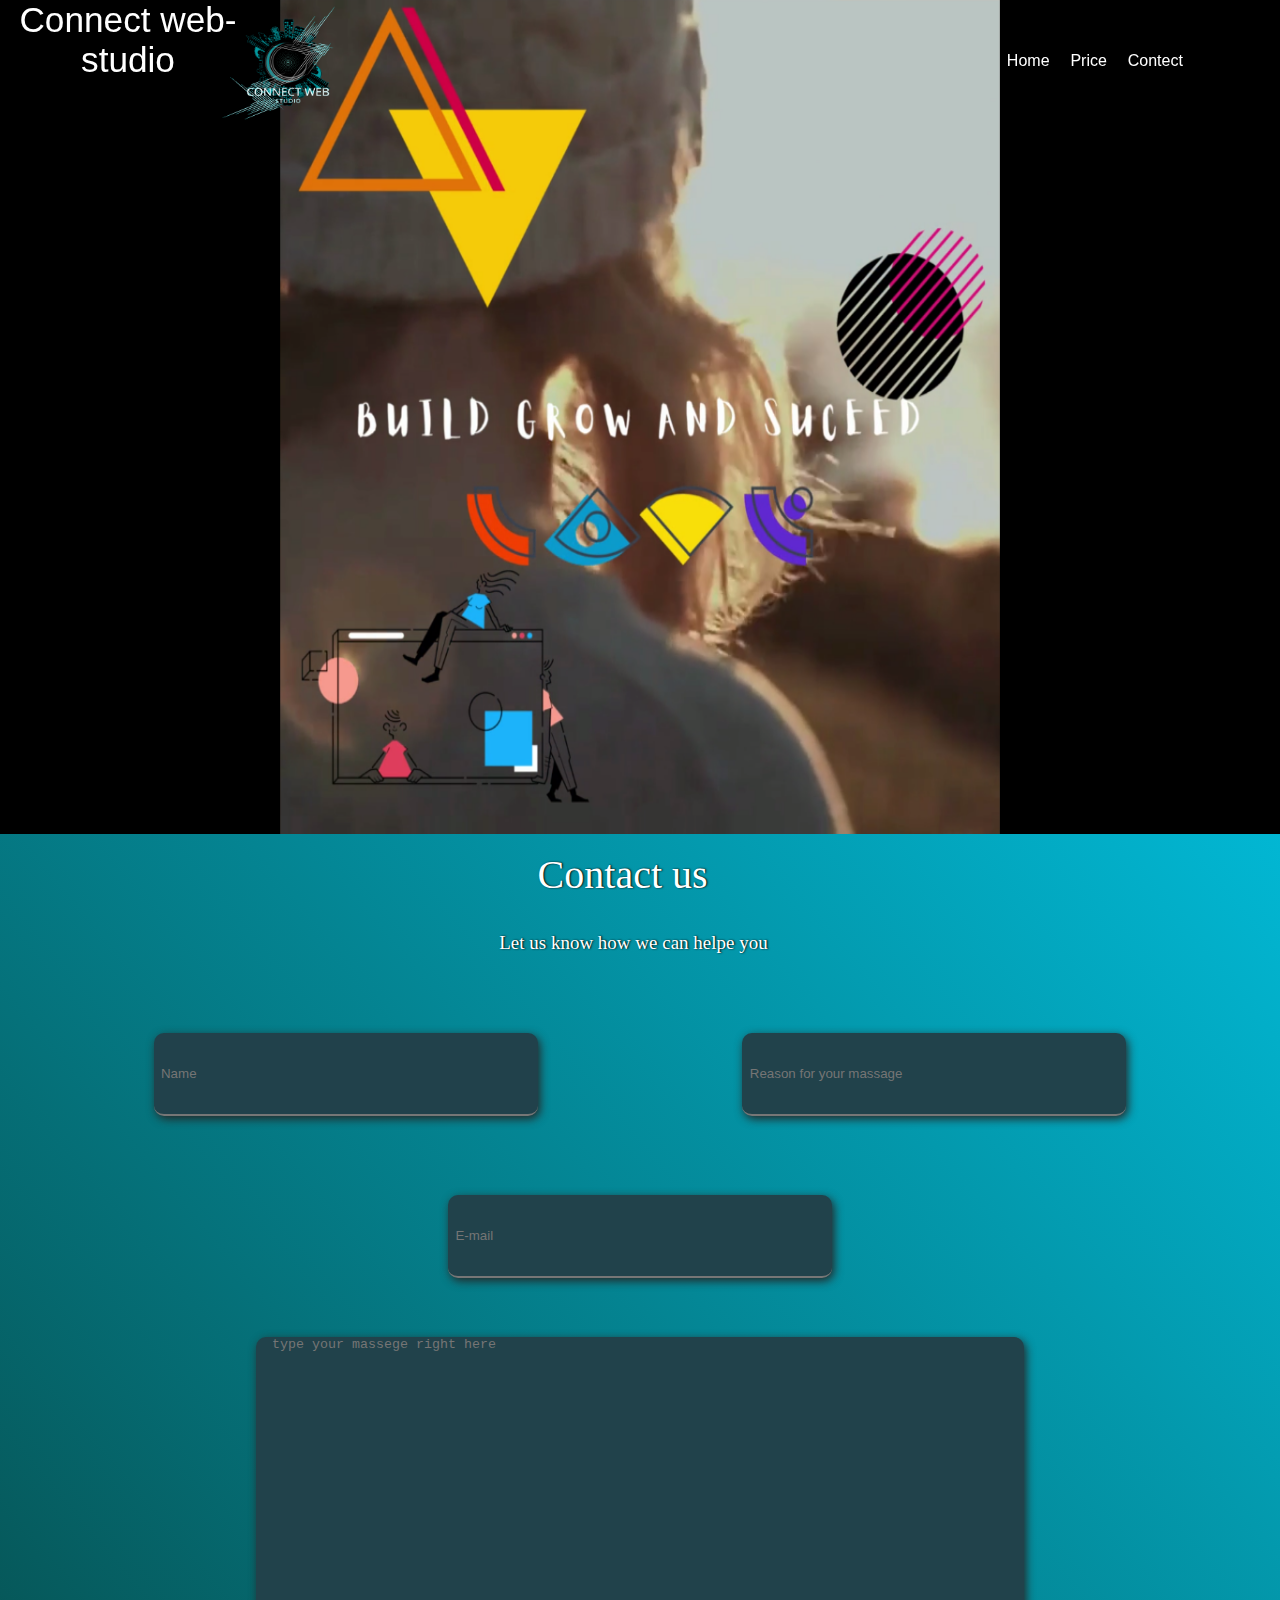
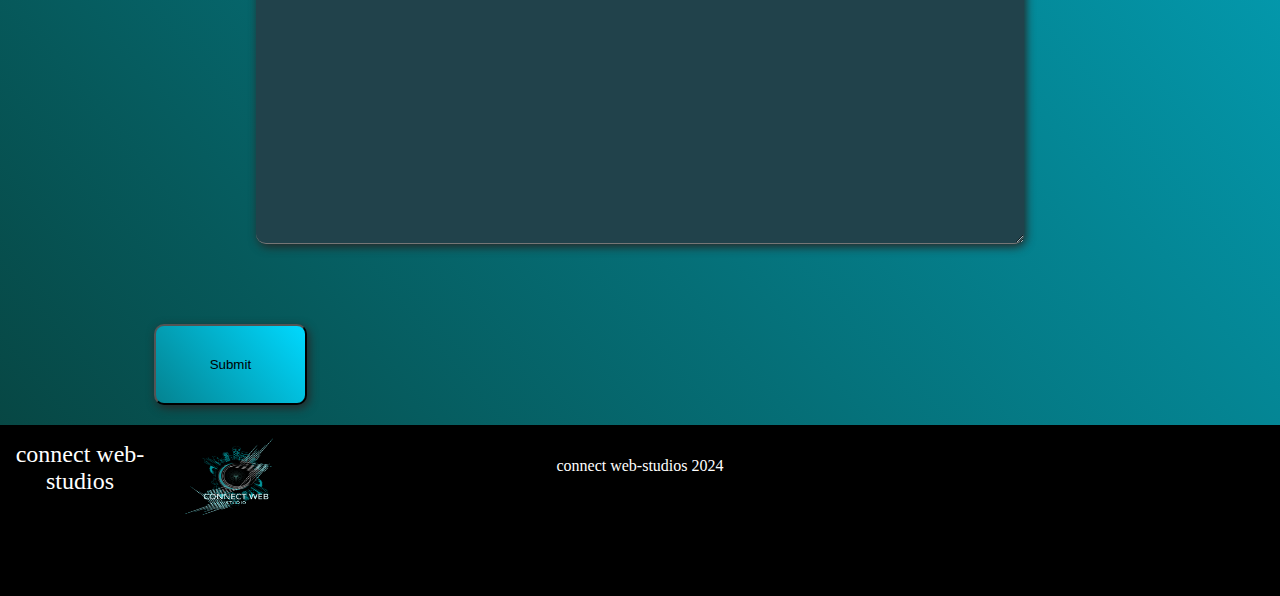
==== cntect.html @ 30933bda "first commit" ====
<!DOCTYPE html>
<html lang="en">
<head>
    <meta charset="UTF-8">
    <meta http-equiv="X-UA-Compatible" content="IE=edge">
    <meta name="viewport" content="width=device-width, initial-scale=1.0">
    <title>Document</title>
    <link rel="stylesheet" href="https://cdnjs.cloudflare.com/ajax/libs/font-awesome/6.5.2/css/all.min.css"
     integrity="sha512-SnH5WK+bZxgPHs44uWIX+LLJAJ9/2PkPKZ5QiAj6Ta86w+fsb2TkcmfRyVX3pBnMFcV7oQPJkl9QevSCWr3W6A=="
      crossorigin="anonymous" referrerpolicy="no-referrer" />
    <link href="css/navigation.css" rel="stylesheet" type="text/css"/>
    <link href="css/footer.css" rel="stylesheet" type="text/css">
    <link href="css/contect.css" rel="stylesheet" type="text/css">
    <link href="css/contect_mobile.css" rel="stylesheet" type="text/css">
</head>
<body>
    <div id="navigationbur">
        <div id="logo">Connect web-studio</div>
        <div id="logoimg"><img src="res/Connrct web2.png"></div>
        <i class="fa-solid fa-bars"></i>
        <i class="fa-solid fa-xmark"></i>
        <nav>
            <ul>
                <li><a href="index.html">Home</a></li>
                <li><a href="price.html">Price</a></li>
                <li class="current"><a href="#">Contect</a></li>
            </ul>
        </nav>
    </div>
    <div id="contectcon">
        <div id="promovid">
            <div id="video-con">
                <video poster="./res/vidposter.png" autoplay loop class="video">
                   <source src="./res/custom webste.mp4" type="video/mp4">
                    Your browser does not support the video tag.
                </video>
            </div>
            
        </div>
        <div id="submetform">
            <div id="heading">Contact us</div>
            <p>Let us know how we can helpe you</p>
            <form method="post" action="emailrispons.php" id="form" onsubmit="return inputchac(username,nameErr,reason,reasonErr,email,emailErr,massagebox,commentErr)" autocomplete="on">
                <input type="text"  name="user" placeholder="  Name" id="username"></input>
                <div id="nameErr"></div>
                <input type="text"  name ="reason" placeholder="  Reason for your massage" id="reason"></input>
                <div id="reasonErr"></div>
                <input type="email" name="email" placeholder="  E-mail" id="email"></input>
                <div id="emailErr"></div>
                <textarea placeholder="  type your massege right here" name="massagebox" id="massagebox"></textarea>
                <div id="massageboxErr"></div>
                <input type="submit" name="submit" id="submitBtn" ></input>
            </form>
        </div>
    </div>
    <footer>
        <div id="footerloga">
            <p>connect web-studios</p>
            <img src="res/Connrct web2.png">
        </div>
        <div id="footertag">
            connect web-studios 2024
        </div>
        <div id="social">
            <i class="fa-brands fa-facebook"></i>
        </div>
    </footer>
</body>
    <script src="js/scroll.js" type="text/javascript"></script>
    <script src="js/email_velidation.js" type="text/javascript"></script>
</html>
---- css/navigation.css ----
*
{
    margin: 0%;
    padding: 0%;
}
html,body
{
    width: 100%;
    height: 100%;
    margin: 0px;
    padding: 0px;
    left: 0%;
    right: 0%;
    overflow-x: 0%;
}
#navigationbur
{
    position: fixed;
    width: 100%;
    height: 13%;
    margin: 0%;
    padding: 0%;
    background-color: rgba(15, 15, 15, 0);
    background-image: linear-gradient(50deg,rgba(17, 17, 17, 0),rgba(194, 192, 192, 0));
    color: white;
    box-shadow: 2px 8px 14px rgba(37, 37, 37, 0);
    z-index: 2;
    transition-property: all;
    transition-duration: 0.5s;
    transition-timing-function: ease-in-out;
}
#navigationbur > nav
{
    position: absolute;
    top: 45%;
    right: 0%;
    width: 22%;
    height: 60%;
    /* background-color: yellowgreen; */
}
#navigationbur >  nav > ul
{
    width: 100%;
    height: 100%;  
}
#navigationbur >  nav > ul > li
{
    display: inline;
    list-style-type: none;
    font-family: Arial, Helvetica, sans-serif;
    font-size: 100%;
    padding: 3%;
    text-shadow: 2px 2px 2px black;
    /* background-color: rgb(22, 22, 22); */
    transition: all 0.5s ease-in-out;
}
#navigationbur >  nav > ul > li > a
{
    color: white;
    text-decoration-line: none;
}
#navigationbur >  nav > ul > li :hover
{
   text-decoration: underline;
   text-decoration-color: aqua;
   color: aqua; 
}
#logo
{
    position: absolute;
    height: 100%;
    width: 20%;
    text-align: center;
    font-size: 220%;
    font-family: Arial, Helvetica, sans-serif;
    text-shadow: 2px 2px 2px black;
    /* background-color: orange; */
}
#logoimg > img
{
    position: absolute;
    width: 15%;
    height: 150%;
    border-radius: 50px;
    top: -13px;
    left: 15%;
}
@media (max-width: 854px) 
{
    #navigationbur 
    {
        width: 100%;
        height: 10%;
    } 
    #navigationbur > #logo 
    {
        text-align: center;
        padding-top: 3%;
        height: 85%;
        width: 40%;
        font-size: 130%;
        /*background-color: blue;*/
    }
    #logoimg > img
    {
        width: 40%;
        height: 98%;
        border-radius: 50px;
        top: 5px;
        left: 34%;
    }
    #navigationbur > nav 
    {
        display: flex;
        flex-flow: column;
        flex-wrap: wrap;
        top: 100%;
        left: 50%;
        width: 50%;
        height: 0%;
        background-color: rgba(41, 41, 39, 0.856);
        box-shadow: 0px 4px 10px rgb(7, 7, 7);
    }
    #navigationbur >  nav > ul 
    {
        display: flex;
        flex-flow: column;
        /*background-color: blueviolet;*/
    }
    #navigationbur >  nav > ul > li 
    {
        width: 100%;
        height: 5%;
        padding: 5px;
        text-align: center;
        /*background-color: rgb(22, 22, 22);*/
        /*display: inline;
        list-style-type: none;
        font-family: Arial, Helvetica, sans-serif;*/
        font-size: 18px;
       /* padding: 3%;
        text-shadow: 2px 2px 2px black;
        /*  
        transition: all 0.5s ease-in-out;*/
    }
    #navigationbur >  nav > ul > .current
    {
        width: 100%;
        height: 5%;
        padding: 5px;
        /*text-align: center;*/
        background-color: rgb(22, 22, 22);
        box-shadow: 0px 2px 4px rgb(158, 158, 158);
        border-top-left-radius: 100px;
        border-bottom-left-radius: 100px;
        /*display: inline;
        list-style-type: none;
        font-family: Arial, Helvetica, sans-serif;*/
        /*font-size: 18px;*/
       /* padding: 3%;
        text-shadow: 2px 2px 2px black;
        /*  
        transition: all 0.5s ease-in-out;*/
    }
    
}
---- css/footer.css ----
footer
{
    position: absolute;
    top: 215%;
    width: 100%;
    height: 19%;
    color: white;
    text-align: center;
    background-color: black;
    display: grid;
    grid-template-columns: 1fr 2fr 1fr;
    padding: 0%;
    margin: 0%;
    overflow-y: 0%;
}
footer > #footerloga
{
    /*height: 80%;*/
    display: grid;
    grid-template-columns: 1fr 1fr;
    padding: 0%;
    margin: 0%;
}
footer > #footerloga > p
{
    font-size: 150%;
    align-items: center;
    padding-top: 10%;
    padding-bottom: 0%;
}
footer > #footerloga > img
{
    width: 95%;
    height: 70%;
}
footer > #footertag
{
    padding-top: 5%;
    padding-bottom: 0%;
}
footer > #social
{
    padding-top: 5%;
    padding-bottom: 0%;
}
/* @media screen(max-width: 854px)
{
    
} */
---- css/contect.css ----
html,body
{
    width: 100%;
    height: 100%;
    margin: 0px;
    padding: 0px;
    left: 0%;
    right: 0%;
    overflow-x: 0%;
}
#contectcon
{
    position: absolute;
    top: 0%;
    width: 100%;
    height: 225%;
    display: grid;
    grid-template-rows: 2.8fr 4fr;
    background-color: rgb(22, 50, 102);
    background-image: linear-gradient(50deg, rgb(7, 71, 68), rgb(0, 217, 255));
    color: rgb(173, 173, 173);
    text-shadow: 1px 0px 2px black;
}
#promovid
{
    width: 100%;
    height: 100%;
    background-color: rgb(109, 109, 109);
    border-width: 0px;
}
#promovid > #video-con
{
    position: relative;
    /* flex-grow: 1; */
    width: 100%;
    height: 100%;
    background-color: aqua;
    text-align: center;
    display: flex;
    align-items: center;
    justify-content: center;
    /* background: url(./res/customwebste.mp4);
    background-size: fill; */
    border-width: 0px;
}
#promovid > #video-con > .video
{
    object-fit: fill;
    height: 100%;
    width: 100%;
    position: absolute;
    top: 0;
    left: 0;
}
#submetform > #heading
{
    position: absolute;
    padding: 0%;
    margin: 0%;
    left: 42%;
    top: 42%;
    color: white;
    font-size: 40px;
}
#submetform > p
{
    position: absolute;
    padding: 0%;
    margin: 0%;
    left: 39%;
    top: 46%;
    color: white;
    font-size: 19px;
}
input
{
    position: absolute;
    width: 30%;
    height: 4%;
    box-shadow: 2px 3px 10px rgb(39, 38, 38);
}
textarea
{
    position: absolute;
    width: 60%; 
    height: 25%;
    box-shadow: 2px 3px 10px rgb(39, 38, 38);
}
#username
{
    left: 12%;
    top: 51%;
    border-left: 0px;
    border-right: 0px;
    border-top: 0px;
    border-radius: 10px;
    background-color: rgb(33, 65, 75);
    color: white;
}
#nameErr
{
    position: absolute;
    left: 12%;
    top: 55.5%;
    font-size: 120%;
    color: rgb(180, 179, 179);
}
#reason
{
    right: 12%;
    top: 51%;
    border-left: 0px;
    border-right: 0px;
    border-top: 0px;
    border-radius: 10px;
    background-color: rgb(33, 66, 75);
    color: white;
}
#reasonErr
{
    position: absolute;
    right: 12%;
    top: 55.5%;
    font-size: 120%;
    color: rgb(180, 179, 179);
}
#email
{
    left: 35%;
    top: 59%;
    border-left: 0px;
    border-right: 0px;
    border-top: 0px;
    border-radius: 10px;
    background-color: rgb(33, 66, 75);
    color: white;
}
#emailErr
{
    position: absolute;
    left: 35%;
    top: 63.5%;
    font-size: 120%;
    color: rgb(180, 179, 179);
}
#massagebox
{
    right: 20%;
    top: 66%;
    border-left: 0px;
    border-right: 0px;
    border-top: 0px;
    border-radius: 10px;
    background-color: rgb(33, 66, 75);
    color: white;
}
#massageboxErr
{
    position: absolute;
    right: 22%;
    top: 66.5%;
    color: rgb(180, 179, 179);
}
#submitBtn
{
    left: 12%;
    top: 95%;
    width: 12%;
    height: 4%;
    border-radius: 10px;
    background-image:linear-gradient(50deg, rgb(7, 71, 68), rgb(0, 217, 255)) ;
    background-size: 200%;
    background-position: right;
    transition: background-position 1s ease-in;
}
#submitBtn:hover
{
    cursor: pointer;
    color: white;
    border-color: white;
    background-position: left;
    /* background-image:linear-gradient(50deg, rgb(7, 71, 68), rgb(0, 217, 255)) ; */
}
footer
{
    top: 225%;
}
---- css/contect_mobile.css ----
@media (max-width: 854px)
{
    #contectcon 
    {
        /*position: absolute;
        top: 0%;
        width: 100%;*/
        height: 135%;
        /*display: grid;
        grid-template-rows: 2.8fr 4fr;
        background-color: rgb(22, 50, 102);
        background-image: linear-gradient(50deg, rgb(7, 71, 68), rgb(0, 217, 255));
        color: rgb(173, 173, 173);
        text-shadow: 1px 0px 2px black;*/
    }
    #submetform > #heading
    {
        /*position: absolute;
        padding: 0%;
        margin: 0%;*/
        left: 32%;
        /*top: 42%;
        color: white;
        font-size: 40px;*/
    }
    #submetform > p 
    {
        /*position: absolute;
        padding: 0%;
        margin: 0%;*/
        left: 19%;
        top: 47%;
        /*color: white;
        font-size: 19px;*/
    }
    #username 
    {
        width: 43%;
        left: 5%;
        /*top: 51%;
        border-left: 0px;
        border-right: 0px;
        border-top: 0px;
        border-radius: 10px;
        background-color: rgb(33, 65, 75);
        color: white;*/
    }
    #reason 
    {
        width: 43%;
        right: 5%;
        /*top: 51%;
        border-left: 0px;
        border-right: 0px;
        border-top: 0px;
        border-radius: 10px;
        background-color: rgb(33, 66, 75);
        color: white;*/
    }
    #email 
    {
        width: 50%;
        left: 25%;
        /*top: 59%;
        border-left: 0px;
        border-right: 0px;
        border-top: 0px;
        border-radius: 10px;
        background-color: rgb(33, 66, 75);
        color: white;*/
    }
    #massagebox 
    {
        width: 80%;
        right: 10%;
        /*top: 66%;
        border-left: 0px;
        border-right: 0px;
        border-top: 0px;
        border-radius: 10px;
        background-color: rgb(33, 66, 75);
        color: white;*/
    }
    #submitBtn {
        /*left: 12%;*/
        top: 93%;
        width: 28%;
        height: 5%;
        /*border-radius: 10px;
        background-image: linear-gradient(50deg, rgb(7, 71, 68), rgb(0, 217, 255));
        background-size: 200%;
        background-position: right;
        transition: background-position 2s ease-in;*/
    }
    footer 
    {
        top: 135%;
    }
    footer > #footerloga > img 
    {
       /* position: relative;*/
        top: 7%;
        width: 95%;
        height: 95%;
        /*padding: 0%;
        margin: 0%;*/
    }
}
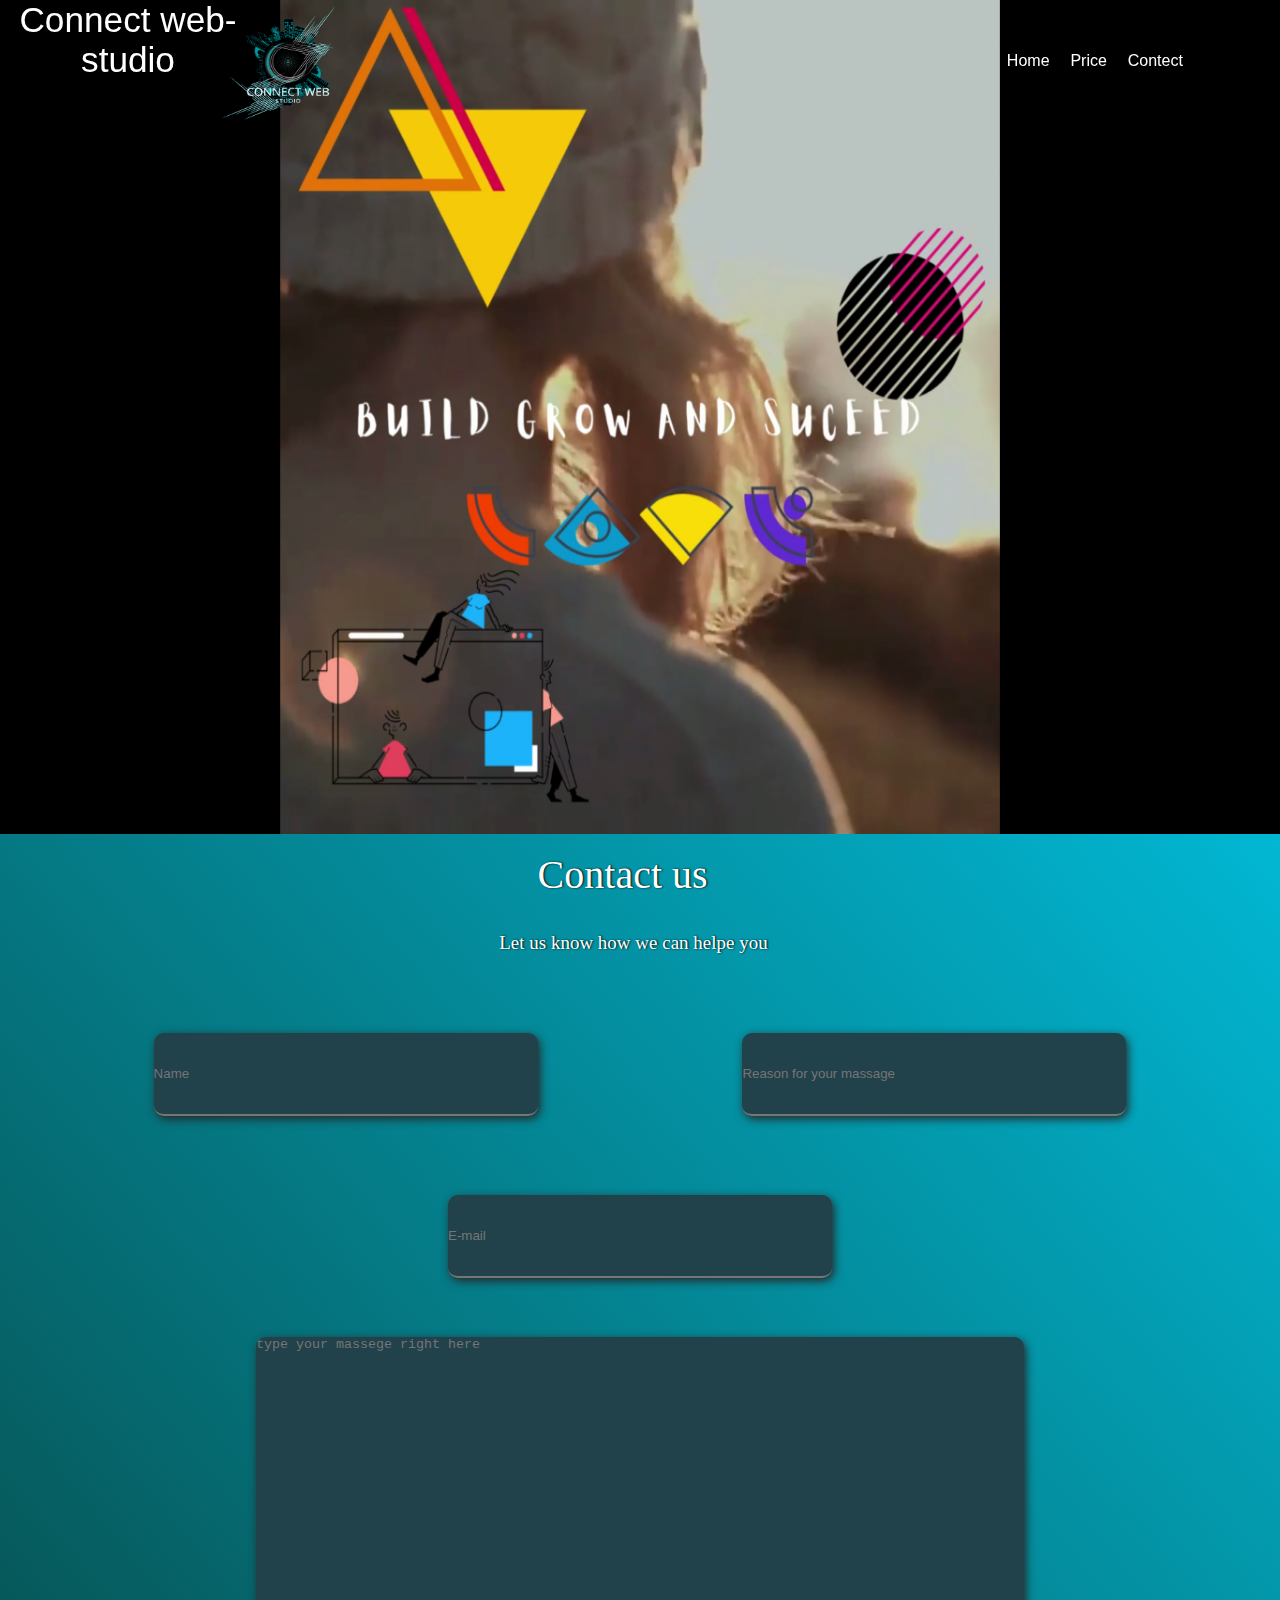
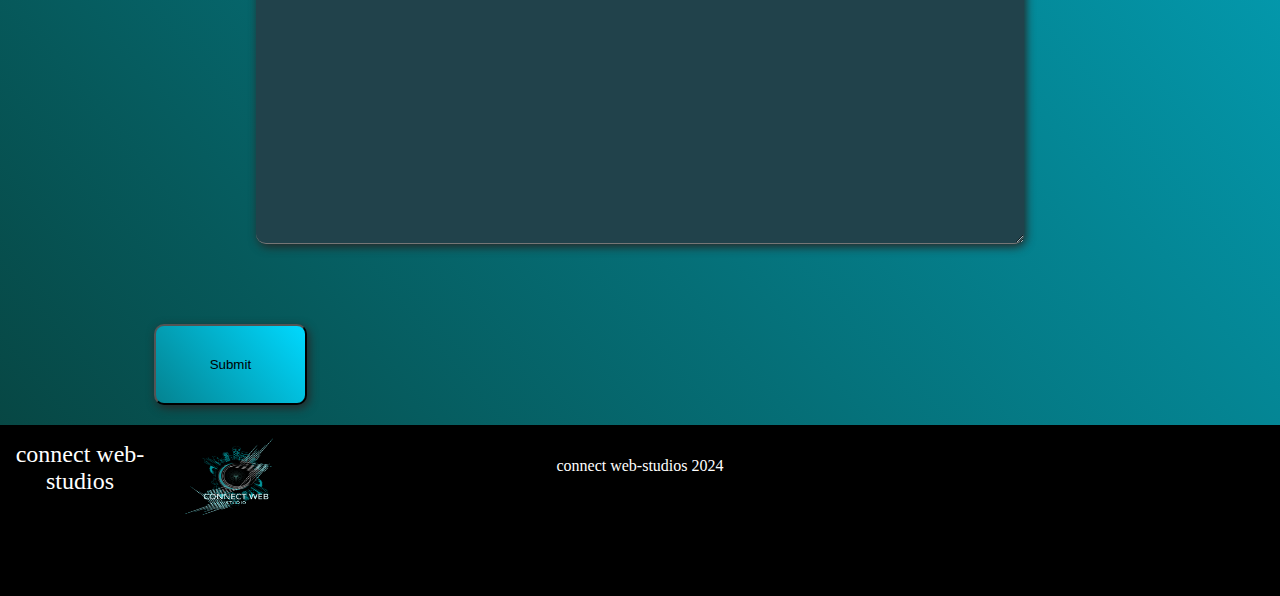
==== commit 898921d3: "email velidation" ====
--- a/cntect.html
+++ b/cntect.html
@@ -17,10 +17,10 @@
     <div id="navigationbur">
         <div id="logo">Connect web-studio</div>
         <div id="logoimg"><img src="res/Connrct web2.png"></div>
-        <i class="fa-solid fa-bars"></i>
-        <i class="fa-solid fa-xmark"></i>
-        <nav>
-            <ul>
+        <i class="fa-solid fa-bars" id="bars"></i>
+        <i class="fa-solid fa-xmark" id="xmark"></i>
+        <nav id="navi">
+            <ul id="ul">
                 <li><a href="index.html">Home</a></li>
                 <li><a href="price.html">Price</a></li>
                 <li class="current"><a href="#">Contect</a></li>
@@ -40,14 +40,14 @@
         <div id="submetform">
             <div id="heading">Contact us</div>
             <p>Let us know how we can helpe you</p>
-            <form method="post" action="emailrispons.php" id="form" onsubmit="return inputchac(username,nameErr,reason,reasonErr,email,emailErr,massagebox,commentErr)" autocomplete="on">
-                <input type="text"  name="user" placeholder="  Name" id="username"></input>
+            <form method="post" action="https://www.gameheart.co.za/externa/emailrispons.php" id="form" onsubmit="return inputchac(username,nameErr,reason,reasonErr,email,emailErr,massagebox,commentErr)" autocomplete="on">
+                <input type="text"  name="user" placeholder="Name" id="username"></input>
                 <div id="nameErr"></div>
-                <input type="text"  name ="reason" placeholder="  Reason for your massage" id="reason"></input>
+                <input type="text"  name ="reason" placeholder="Reason for your massage" id="reason"></input>
                 <div id="reasonErr"></div>
-                <input type="email" name="email" placeholder="  E-mail" id="email"></input>
+                <input type="email" name="email" placeholder="E-mail" id="email"></input>
                 <div id="emailErr"></div>
-                <textarea placeholder="  type your massege right here" name="massagebox" id="massagebox"></textarea>
+                <textarea placeholder="type your massege right here" name="massagebox" id="massagebox"></textarea>
                 <div id="massageboxErr"></div>
                 <input type="submit" name="submit" id="submitBtn" ></input>
             </form>
@@ -68,4 +68,5 @@
 </body>
     <script src="js/scroll.js" type="text/javascript"></script>
     <script src="js/email_velidation.js" type="text/javascript"></script>
+    <script src="js\mobilemanue.js" type="text/javascript"></script>
 </html>--- a/css/navigation.css
+++ b/css/navigation.css
@@ -65,6 +65,19 @@
    text-decoration-color: aqua;
    color: aqua; 
 }
+.fa-facebook
+{
+    font-size: 50px;
+}
+.fa-bars, .fa-xmark
+{
+    position: absolute;
+    display: none;
+    font-size: 215%;
+    left: 75%;
+    top: 20%;
+    color: #616859;
+}
 #logo
 {
     position: absolute;
@@ -104,27 +117,34 @@
     #logoimg > img
     {
         width: 40%;
-        height: 98%;
+        height: 130%;
         border-radius: 50px;
-        top: 5px;
-        left: 34%;
+        top: 0.5px;
+        left: 30%;
+    }
+    .fa-bars
+    {
+        display: block;
     }
     #navigationbur > nav 
     {
         display: flex;
+        display: none;
         flex-flow: column;
         flex-wrap: wrap;
         top: 100%;
-        left: 50%;
-        width: 50%;
-        height: 0%;
+        left: 0%;
+        width: 0%;
+        height: 900%;
         background-color: rgba(41, 41, 39, 0.856);
         box-shadow: 0px 4px 10px rgb(7, 7, 7);
+        transition: all 6s ease-in-out;
     }
     #navigationbur >  nav > ul 
     {
         display: flex;
         flex-flow: column;
+        opacity: 0;
         /*background-color: blueviolet;*/
     }
     #navigationbur >  nav > ul > li 
